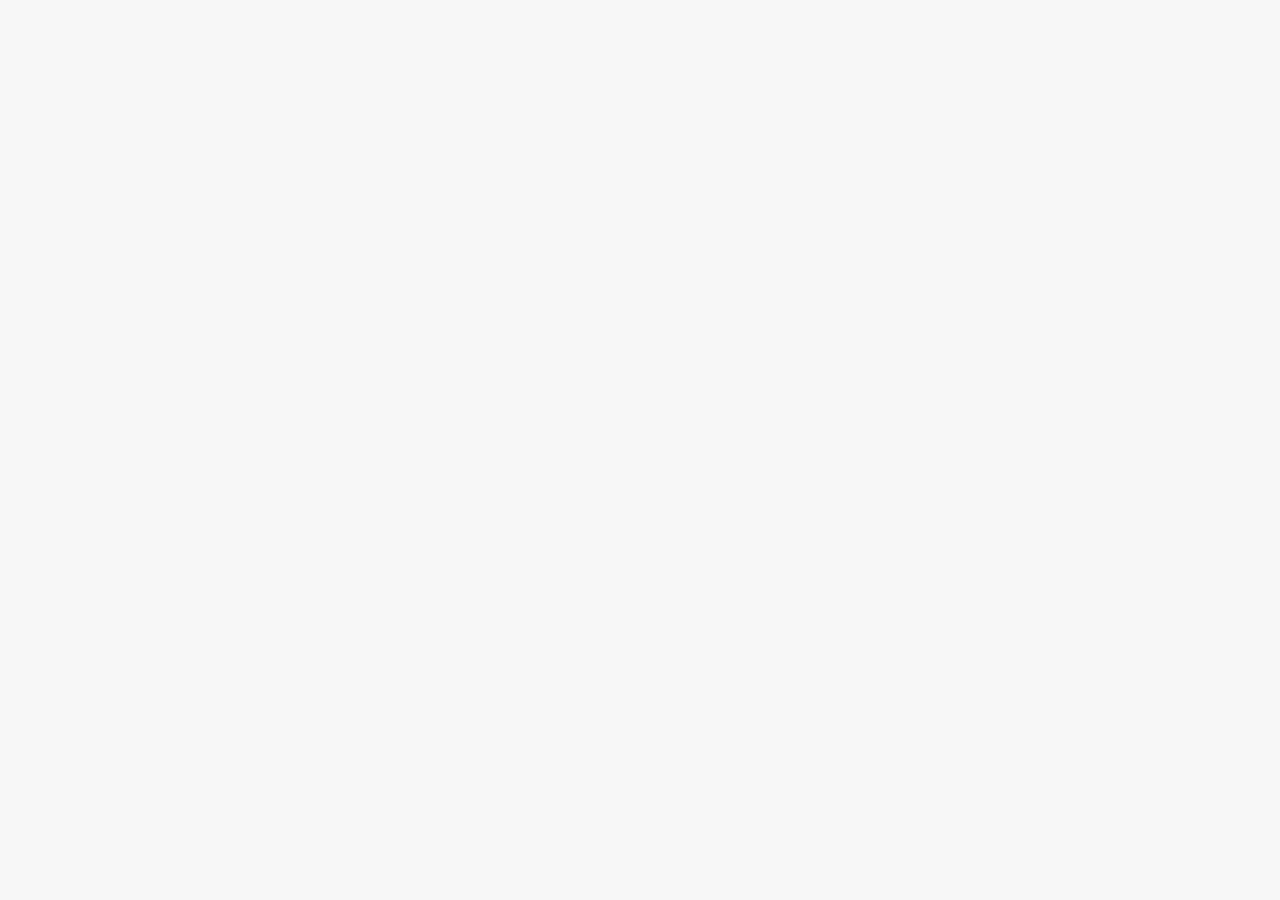
==== users.html @ 6ddf9185 "creation des pages index.html, login.html, style.css et users.html" ====
<!DOCTYPE html>
<html lang="en">

<head>
    <title></title>
    <meta charset="UTF-8">
    <meta name="viewport" content="width=device-width, initial-scale=1">
    <meta http-equiv="X-UA-Compatible" content="ie=edge">
    <title> Chat Application </title>
    <link rel="stylesheet" href="style.css">
    <link rel="stylesheet" href="https://cdnjs.cloudflare.com/ajax/libs/font-awesome/5.15.2/css/all.min.css">
</head>

<body>
    <div class="wrapper">
        <section class="users">

        </section>
    </div>

</body>

</html>
---- style.css ----
@import url('https://fonts.googleapis.com/css2?family=Poppins:wght@200');
    * {
        margin: 0;
        padding: 0;
        box-sizing: border-box;
        text-decoration: none;
        font-family: 'Poppins', sans-serif;
    }
    
    body {
        display: flex;
        align-items: center;
        justify-content: center;
        min-height: 100vh;
        background: #f7f7f7;
    }
    
    .wrapper {
        background: #fff;
        width: 450px;
        border-radius: 16px;
        box-shadow: 0 0 128px 0 rgba(0, 0, 0, 1), 0 32 64px -48px rgba(0, 0, 0, 5),
    }
    /* Signup form CSS Code */
    
    .form {
        padding: 25px 30px;
    }
    
    .form header {
        font-size: 25px;
        font-weight: 600;
        padding-bottom: 10px;
        border-bottom: 1px solid #e6e6e6;
    }
    
    .form form {
        margin: 20px 0;
    }
    
    .form .error-txt {
        color: #721c24;
        background: #f8d7da;
        padding: 8px 10px;
        text-align: center;
        border-radius: 5px;
        margin-bottom: 10px;
        border: 1px solid #f5c6cb;
    }
    /* .form form .name-details {
        display: flex;
    } */
    
    form .name-details .field:first-child {
        margin-right: 10px;
    }
    
    form .name-details .field:last-child {
        margin-left: 10px;
    }
    
    .form form .field {
        display: flex;
        position: relative;
        flex-direction: column;
        margin-bottom: 10px;
    }
    
    .form form .field label {
        margin-bottom: 2px;
    }
    
    .form form .field input {
        outline: none;
    }
    
    .form form .input input {
        height: 40px;
        width: 100%;
        font-size: 16px;
        padding: 0 10px;
        border: 1px solid #ccc;
        border-radius: 5px;
    }
    
    .form form .image input {
        font-size: 17px;
    }
    
    .form form .button input {
        margin-top: 13px;
        height: 45px;
        border: none;
        font-size: 17px;
        font-weight: 3 00;
        background: #333;
        color: #fff;
        border-radius: 5px;
        cursor: pointer;
    }
    
    .form form .field i {
        position: absolute;
        right: 15px;
        color: #ccc;
        top: 60%;
    }
    
    .form .link {
        text-align: center;
        margin: 10px 0;
        font-size: 17px;
        transform: translateY(-50%);
        cursor: pointer;
    }
    
    .form .link a {
        color: blue;
    }
    
    .form .link a:hover {
        text-decoration: underline;
    }
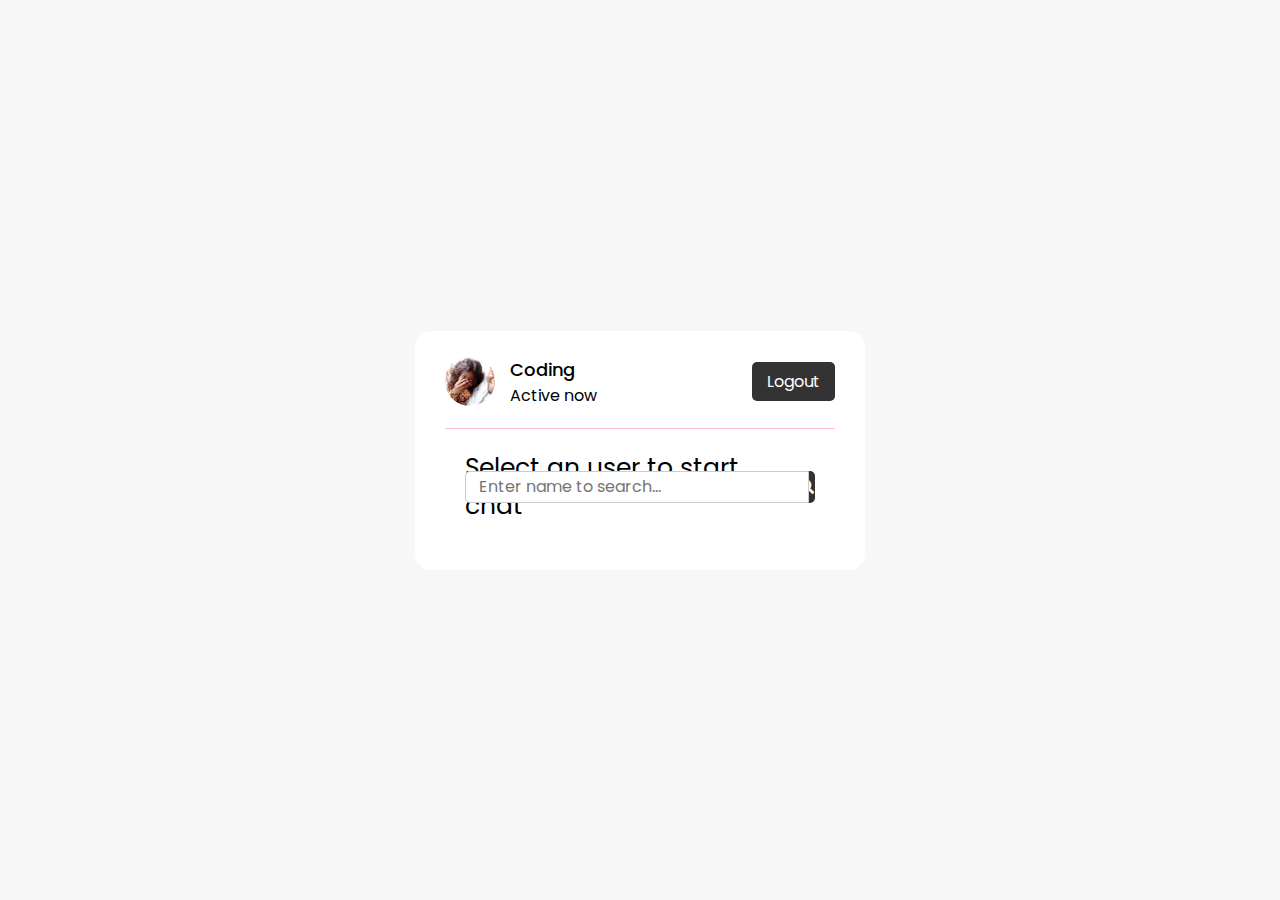
==== commit b6a0fbc3: "Ajout du style des users" ====
--- a/users.html
+++ b/users.html
@@ -14,7 +14,21 @@
 <body>
     <div class="wrapper">
         <section class="users">
-
+            <header>
+                <div class="content">
+                    <img src="herman.jpg" alt="">
+                    <div class="details">
+                        <span>Coding</span>
+                        <p>Active now</p>
+                    </div>
+                </div>
+                <a href="#" class="logout">Logout</a>
+            </header>
+            <div class="search">
+                <span class="text">Select an user to start chat</span>
+                <input type="text" placeholder="Enter name to search...">
+                <button><i class="fas fa-search"></i></button>
+            </div>
         </section>
     </div>
 
--- a/style.css
+++ b/style.css
@@ -120,4 +120,82 @@
     
     .form .link a:hover {
         text-decoration: underline;
+    }
+    /* Users Area CSS Code */
+    
+    .users {
+        padding: 25px 30px;
+    }
+    
+    .users header {
+        display: flex;
+        align-items: center;
+        padding-bottom: 20px;
+        justify-content: space-between;
+        border-bottom: 1px solid pink;
+    }
+    
+    .wrapper img {
+        object-fit: cover;
+        border-radius: 50%;
+    }
+    
+    .users header .content {
+        display: flex;
+    }
+    
+    .users header .content img {
+        height: 50px;
+        width: 50px;
+    }
+    
+    .users header .details {
+        margin-left: 15px;
+    }
+    
+    .users header .details span {
+        font-size: 18px;
+        font-weight: 500;
+    }
+    
+    .users header .logout {
+        color: #fff;
+        padding: 7px 15px;
+        background: #333;
+        border-radius: 5px;
+    }
+    
+    .users .search {
+        margin: 20px;
+        display: flex;
+        position: relative;
+        align-items: center;
+        justify-content: space-between;
+    }
+    
+    .users .search .text {
+        font-size: 25px;
+    }
+    
+    .users .search input {
+        position: absolute;
+        height: 32px;
+        width: calc(100% -50%);
+        border: 1px solid #ccc;
+        padding: 0 13px;
+        font-size: 16px;
+        border-radius: 5px 0 0 5px;
+        outline: none;
+    }
+    
+    .users .search button {
+        width: 17px;
+        height: 32px;
+        border: none;
+        outline: none;
+        color: #fff;
+        background: #333;
+        cursor: pointer;
+        font-size: 15px;
+        border-radius: 0 5px 5px 0;
     }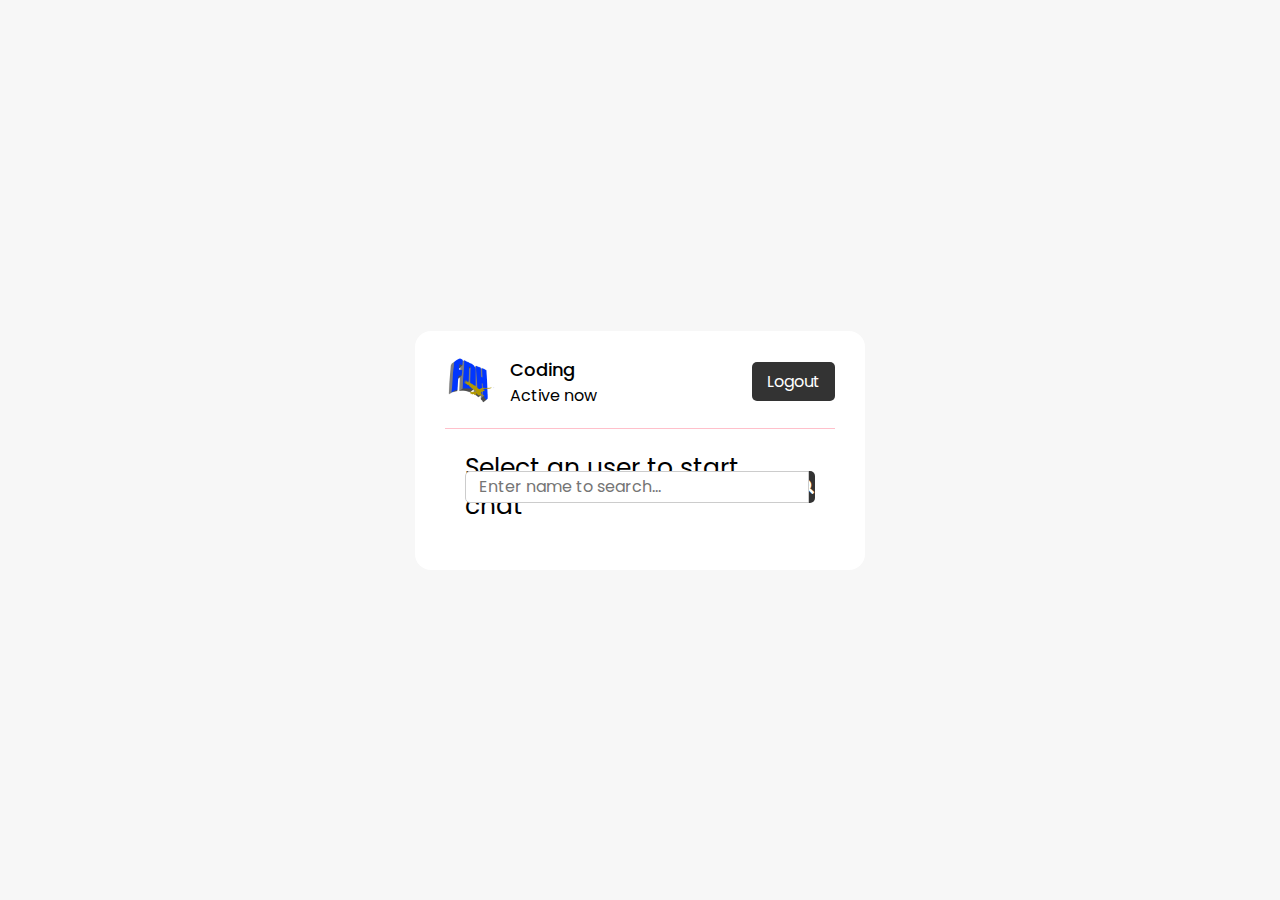
==== commit 0aa1ec22: "Ajout du style des users et modification de la photo" ====
--- a/users.html
+++ b/users.html
@@ -16,7 +16,7 @@
         <section class="users">
             <header>
                 <div class="content">
-                    <img src="herman.jpg" alt="">
+                    <img src="sigle.jpg" alt="">
                     <div class="details">
                         <span>Coding</span>
                         <p>Active now</p>
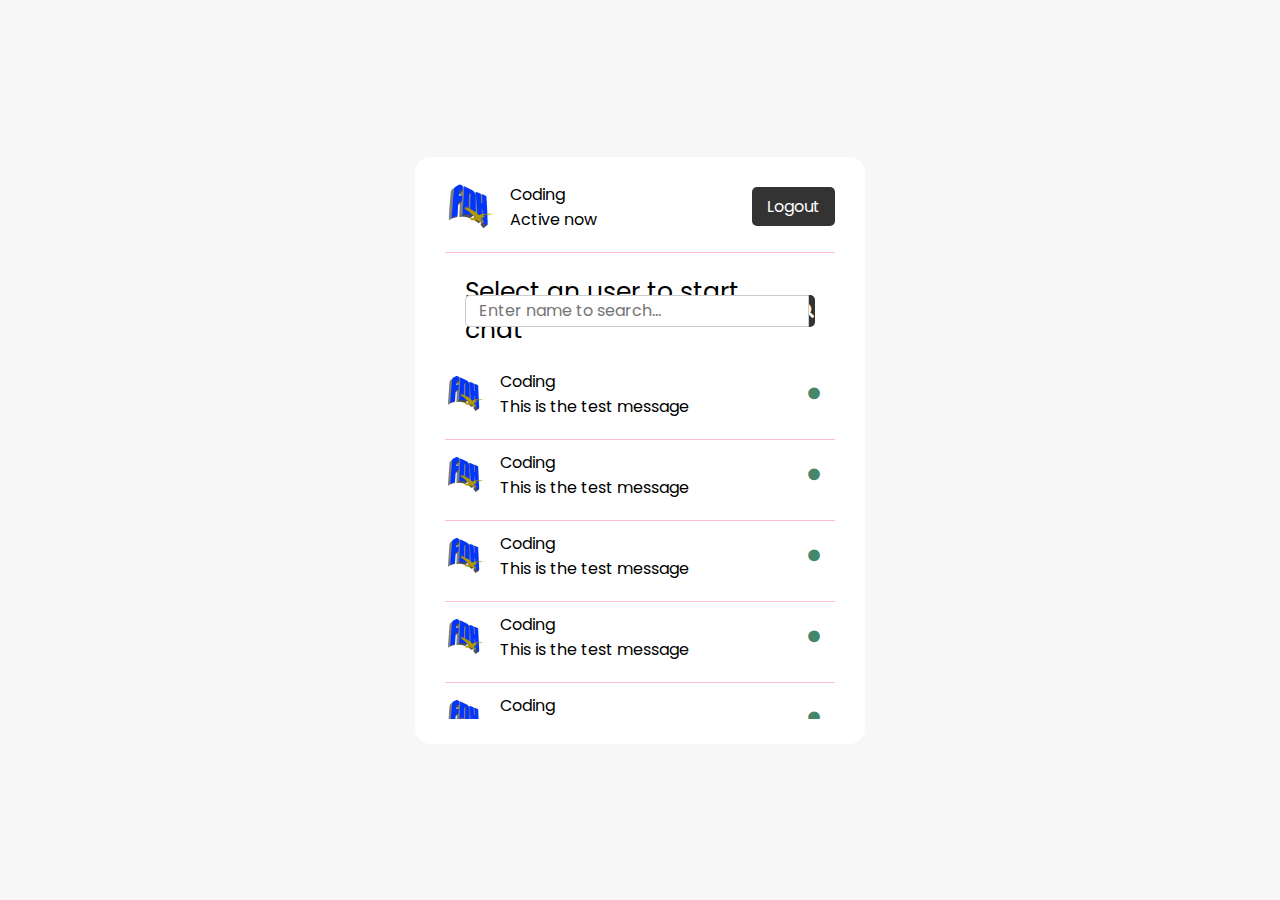
==== commit b2d47d39: "Amelioration du fichiers style.css de user" ====
--- a/users.html
+++ b/users.html
@@ -29,6 +29,152 @@
                 <input type="text" placeholder="Enter name to search...">
                 <button><i class="fas fa-search"></i></button>
             </div>
+            <div class="users-list">
+                <a href="#">
+                    <div class="content">
+                        <img src="sigle.jpg" alt="">
+                        <div class="details">
+                            <span>Coding</span>
+                            <p>This is the test message</p>
+                        </div>
+                    </div>
+                    <div class="status-dot">
+                        <i class="fas fa-circle"></i>
+                    </div>
+                </a>
+                <a href="#">
+                    <div class="content">
+                        <img src="sigle.jpg" alt="">
+                        <div class="details">
+                            <span>Coding</span>
+                            <p>This is the test message</p>
+                        </div>
+                    </div>
+                    <div class="status-dot">
+                        <i class="fas fa-circle"></i>
+                    </div>
+                </a>
+                <a href="#">
+                    <div class="content">
+                        <img src="sigle.jpg" alt="">
+                        <div class="details">
+                            <span>Coding</span>
+                            <p>This is the test message</p>
+                        </div>
+                    </div>
+                    <div class="status-dot">
+                        <i class="fas fa-circle"></i>
+                    </div>
+                </a>
+                <a href="#">
+                    <div class="content">
+                        <img src="sigle.jpg" alt="">
+                        <div class="details">
+                            <span>Coding</span>
+                            <p>This is the test message</p>
+                        </div>
+                    </div>
+                    <div class="status-dot">
+                        <i class="fas fa-circle"></i>
+                    </div>
+                </a>
+                <a href="#">
+                    <div class="content">
+                        <img src="sigle.jpg" alt="">
+                        <div class="details">
+                            <span>Coding</span>
+                            <p>This is the test message</p>
+                        </div>
+                    </div>
+                    <div class="status-dot">
+                        <i class="fas fa-circle"></i>
+                    </div>
+                </a>
+                <a href="#">
+                    <div class="content">
+                        <img src="sigle.jpg" alt="">
+                        <div class="details">
+                            <span>Coding</span>
+                            <p>This is the test message</p>
+                        </div>
+                    </div>
+                    <div class="status-dot">
+                        <i class="fas fa-circle"></i>
+                    </div>
+                </a>
+                <a href="#">
+                    <div class="content">
+                        <img src="sigle.jpg" alt="">
+                        <div class="details">
+                            <span>Coding</span>
+                            <p>This is the test message</p>
+                        </div>
+                    </div>
+                    <div class="status-dot">
+                        <i class="fas fa-circle"></i>
+                    </div>
+                </a>
+                <a href="#">
+                    <div class="content">
+                        <img src="sigle.jpg" alt="">
+                        <div class="details">
+                            <span>Coding</span>
+                            <p>This is the test message</p>
+                        </div>
+                    </div>
+                    <div class="status-dot">
+                        <i class="fas fa-circle"></i>
+                    </div>
+                </a>
+                <a href="#">
+                    <div class="content">
+                        <img src="sigle.jpg" alt="">
+                        <div class="details">
+                            <span>Coding</span>
+                            <p>This is the test message</p>
+                        </div>
+                    </div>
+                    <div class="status-dot">
+                        <i class="fas fa-circle"></i>
+                    </div>
+                </a>
+                <a href="#">
+                    <div class="content">
+                        <img src="sigle.jpg" alt="">
+                        <div class="details">
+                            <span>Coding</span>
+                            <p>This is the test message</p>
+                        </div>
+                    </div>
+                    <div class="status-dot">
+                        <i class="fas fa-circle"></i>
+                    </div>
+                </a>
+                <a href="#">
+                    <div class="content">
+                        <img src="sigle.jpg" alt="">
+                        <div class="details">
+                            <span>Coding</span>
+                            <p>This is the test message</p>
+                        </div>
+                    </div>
+                    <div class="status-dot">
+                        <i class="fas fa-circle"></i>
+                    </div>
+                </a>
+                <a href="#">
+                    <div class="content">
+                        <img src="sigle.jpg" alt="">
+                        <div class="details">
+                            <span>Coding</span>
+                            <p>This is the test message</p>
+                        </div>
+                    </div>
+                    <div class="status-dot">
+                        <i class="fas fa-circle"></i>
+                    </div>
+                </a>
+            </div>
         </section>
     </div>
 
--- a/style.css
+++ b/style.css
@@ -1,201 +1,245 @@
-    @import url('https://fonts.googleapis.com/css2?family=Poppins:wght@200');
-    * {
-        margin: 0;
-        padding: 0;
-        box-sizing: border-box;
-        text-decoration: none;
-        font-family: 'Poppins', sans-serif;
-    }
-    
-    body {
-        display: flex;
-        align-items: center;
-        justify-content: center;
-        min-height: 100vh;
-        background: #f7f7f7;
-    }
-    
-    .wrapper {
-        background: #fff;
-        width: 450px;
-        border-radius: 16px;
-        box-shadow: 0 0 128px 0 rgba(0, 0, 0, 1), 0 32 64px -48px rgba(0, 0, 0, 5),
-    }
-    /* Signup form CSS Code */
-    
-    .form {
-        padding: 25px 30px;
-    }
-    
-    .form header {
-        font-size: 25px;
-        font-weight: 600;
-        padding-bottom: 10px;
-        border-bottom: 1px solid #e6e6e6;
-    }
-    
-    .form form {
-        margin: 20px 0;
-    }
-    
-    .form .error-txt {
-        color: #721c24;
-        background: #f8d7da;
-        padding: 8px 10px;
-        text-align: center;
-        border-radius: 5px;
-        margin-bottom: 10px;
-        border: 1px solid #f5c6cb;
-    }
-    /* .form form .name-details {
+@import url('https://fonts.googleapis.com/css2?family=Poppins:wght@200');
+* {
+    margin: 0;
+    padding: 0;
+    box-sizing: border-box;
+    text-decoration: none;
+    font-family: 'Poppins', sans-serif;
+}
+
+body {
+    display: flex;
+    align-items: center;
+    justify-content: center;
+    min-height: 100vh;
+    background: #f7f7f7;
+}
+
+.wrapper {
+    background: #fff;
+    width: 450px;
+    border-radius: 16px;
+    box-shadow: 0 0 128px 0 rgba(0, 0, 0, 1), 0 32 64px -48px rgba(0, 0, 0, 5),
+}
+
+
+/* Signup form CSS Code */
+
+.form {
+    padding: 25px 30px;
+}
+
+.form header {
+    font-size: 25px;
+    font-weight: 600;
+    padding-bottom: 10px;
+    border-bottom: 1px solid #e6e6e6;
+}
+
+.form form {
+    margin: 20px 0;
+}
+
+.form .error-txt {
+    color: #721c24;
+    background: #f8d7da;
+    padding: 8px 10px;
+    text-align: center;
+    border-radius: 5px;
+    margin-bottom: 10px;
+    border: 1px solid #f5c6cb;
+}
+
+
+/* .form form .name-details {
         display: flex;
     } */
-    
-    form .name-details .field:first-child {
-        margin-right: 10px;
-    }
-    
-    form .name-details .field:last-child {
-        margin-left: 10px;
-    }
-    
-    .form form .field {
-        display: flex;
-        position: relative;
-        flex-direction: column;
-        margin-bottom: 10px;
-    }
-    
-    .form form .field label {
-        margin-bottom: 2px;
-    }
-    
-    .form form .field input {
-        outline: none;
-    }
-    
-    .form form .input input {
-        height: 40px;
-        width: 100%;
-        font-size: 16px;
-        padding: 0 10px;
-        border: 1px solid #ccc;
-        border-radius: 5px;
-    }
-    
-    .form form .image input {
-        font-size: 17px;
-    }
-    
-    .form form .button input {
-        margin-top: 13px;
-        height: 45px;
-        border: none;
-        font-size: 17px;
-        font-weight: 3 00;
-        background: #333;
-        color: #fff;
-        border-radius: 5px;
-        cursor: pointer;
-    }
-    
-    .form form .field i {
-        position: absolute;
-        right: 15px;
-        color: #ccc;
-        top: 60%;
-    }
-    
-    .form .link {
-        text-align: center;
-        margin: 10px 0;
-        font-size: 17px;
-        transform: translateY(-50%);
-        cursor: pointer;
-    }
-    
-    .form .link a {
-        color: blue;
-    }
-    
-    .form .link a:hover {
-        text-decoration: underline;
-    }
-    /* Users Area CSS Code */
-    
-    .users {
-        padding: 25px 30px;
-    }
-    
-    .users header {
-        display: flex;
-        align-items: center;
-        padding-bottom: 20px;
-        justify-content: space-between;
-        border-bottom: 1px solid pink;
-    }
-    
-    .wrapper img {
-        object-fit: cover;
-        border-radius: 50%;
-    }
-    
-    .users header .content {
-        display: flex;
-    }
-    
-    .users header .content img {
-        height: 50px;
-        width: 50px;
-    }
-    
-    .users header .details {
-        margin-left: 15px;
-    }
-    
-    .users header .details span {
-        font-size: 18px;
-        font-weight: 500;
-    }
-    
-    .users header .logout {
-        color: #fff;
-        padding: 7px 15px;
-        background: #333;
-        border-radius: 5px;
-    }
-    
-    .users .search {
-        margin: 20px;
-        display: flex;
-        position: relative;
-        align-items: center;
-        justify-content: space-between;
-    }
-    
-    .users .search .text {
-        font-size: 25px;
-    }
-    
-    .users .search input {
-        position: absolute;
-        height: 32px;
-        width: calc(100% -50%);
-        border: 1px solid #ccc;
-        padding: 0 13px;
-        font-size: 16px;
-        border-radius: 5px 0 0 5px;
-        outline: none;
-    }
-    
-    .users .search button {
-        width: 17px;
-        height: 32px;
-        border: none;
-        outline: none;
-        color: #fff;
-        background: #333;
-        cursor: pointer;
-        font-size: 15px;
-        border-radius: 0 5px 5px 0;
-    }+
+form .name-details .field:first-child {
+    margin-right: 10px;
+}
+
+form .name-details .field:last-child {
+    margin-left: 10px;
+}
+
+.form form .field {
+    display: flex;
+    position: relative;
+    flex-direction: column;
+    margin-bottom: 10px;
+}
+
+.form form .field label {
+    margin-bottom: 2px;
+}
+
+.form form .field input {
+    outline: none;
+}
+
+.form form .input input {
+    height: 40px;
+    width: 100%;
+    font-size: 16px;
+    padding: 0 10px;
+    border: 1px solid #ccc;
+    border-radius: 5px;
+}
+
+.form form .image input {
+    font-size: 17px;
+}
+
+.form form .button input {
+    margin-top: 13px;
+    height: 45px;
+    border: none;
+    font-size: 17px;
+    font-weight: 3 00;
+    background: #333;
+    color: #fff;
+    border-radius: 5px;
+    cursor: pointer;
+}
+
+.form form .field i {
+    position: absolute;
+    right: 15px;
+    color: #ccc;
+    top: 60%;
+}
+
+.form .link {
+    text-align: center;
+    margin: 10px 0;
+    font-size: 17px;
+    transform: translateY(-50%);
+    cursor: pointer;
+}
+
+.form .link a {
+    color: blue;
+}
+
+.form .link a:hover {
+    text-decoration: underline;
+}
+
+
+/* Users Area CSS Code */
+
+.users {
+    padding: 25px 30px;
+}
+
+.users header,
+.users-list a {
+    display: flex;
+    align-items: center;
+    padding-bottom: 20px;
+    justify-content: space-between;
+    border-bottom: 1px solid pink;
+}
+
+.wrapper img {
+    object-fit: cover;
+    border-radius: 50%;
+}
+
+ :is(.users,
+.users-list) .content {
+    display: flex;
+    align-items: center;
+}
+
+.users header .content img {
+    height: 50px;
+    width: 50px;
+}
+
+ :is(.users,
+.users-list) .details {
+    color: #000;
+    margin-left: 15px;
+}
+
+ :is(.users,
+.users-list).details span {
+    font-size: 18px;
+    font-weight: 500;
+}
+
+.users header .logout {
+    color: #fff;
+    padding: 7px 15px;
+    background: #333;
+    border-radius: 5px;
+}
+
+.users .search {
+    margin: 20px;
+    display: flex;
+    position: relative;
+    align-items: center;
+    justify-content: space-between;
+}
+
+.users .search .text {
+    font-size: 25px;
+}
+
+.users .search input {
+    position: absolute;
+    height: 32px;
+    width: calc(100% -50%);
+    border: 1px solid #ccc;
+    padding: 0 13px;
+    font-size: 16px;
+    border-radius: 5px 0 0 5px;
+    outline: none;
+}
+
+.users .search button {
+    width: 17px;
+    height: 32px;
+    border: none;
+    outline: none;
+    color: #fff;
+    background: #333;
+    cursor: pointer;
+    font-size: 15px;
+    border-radius: 0 5px 5px 0;
+}
+
+.users-list {
+    max-height: 350px;
+    overflow: auto;
+    /* pour mettre la barre de defilement */
+}
+
+.users-list::-webkit-scrollbar {
+    width: 0px;
+}
+
+.users-list a {
+    margin-bottom: 10px;
+    page-break-after: 10px;
+    padding-right: 15px;
+    border-bottom-color: pink;
+}
+
+.users-list a:last-child {
+    border: none;
+    margin-bottom: 0px;
+}
+
+.users-list a .content img {
+    height: 40px;
+    width: 40px;
+}
+
+.users-list a .status-dot {
+    font-size: 12px;
+    color: #468669;
+}